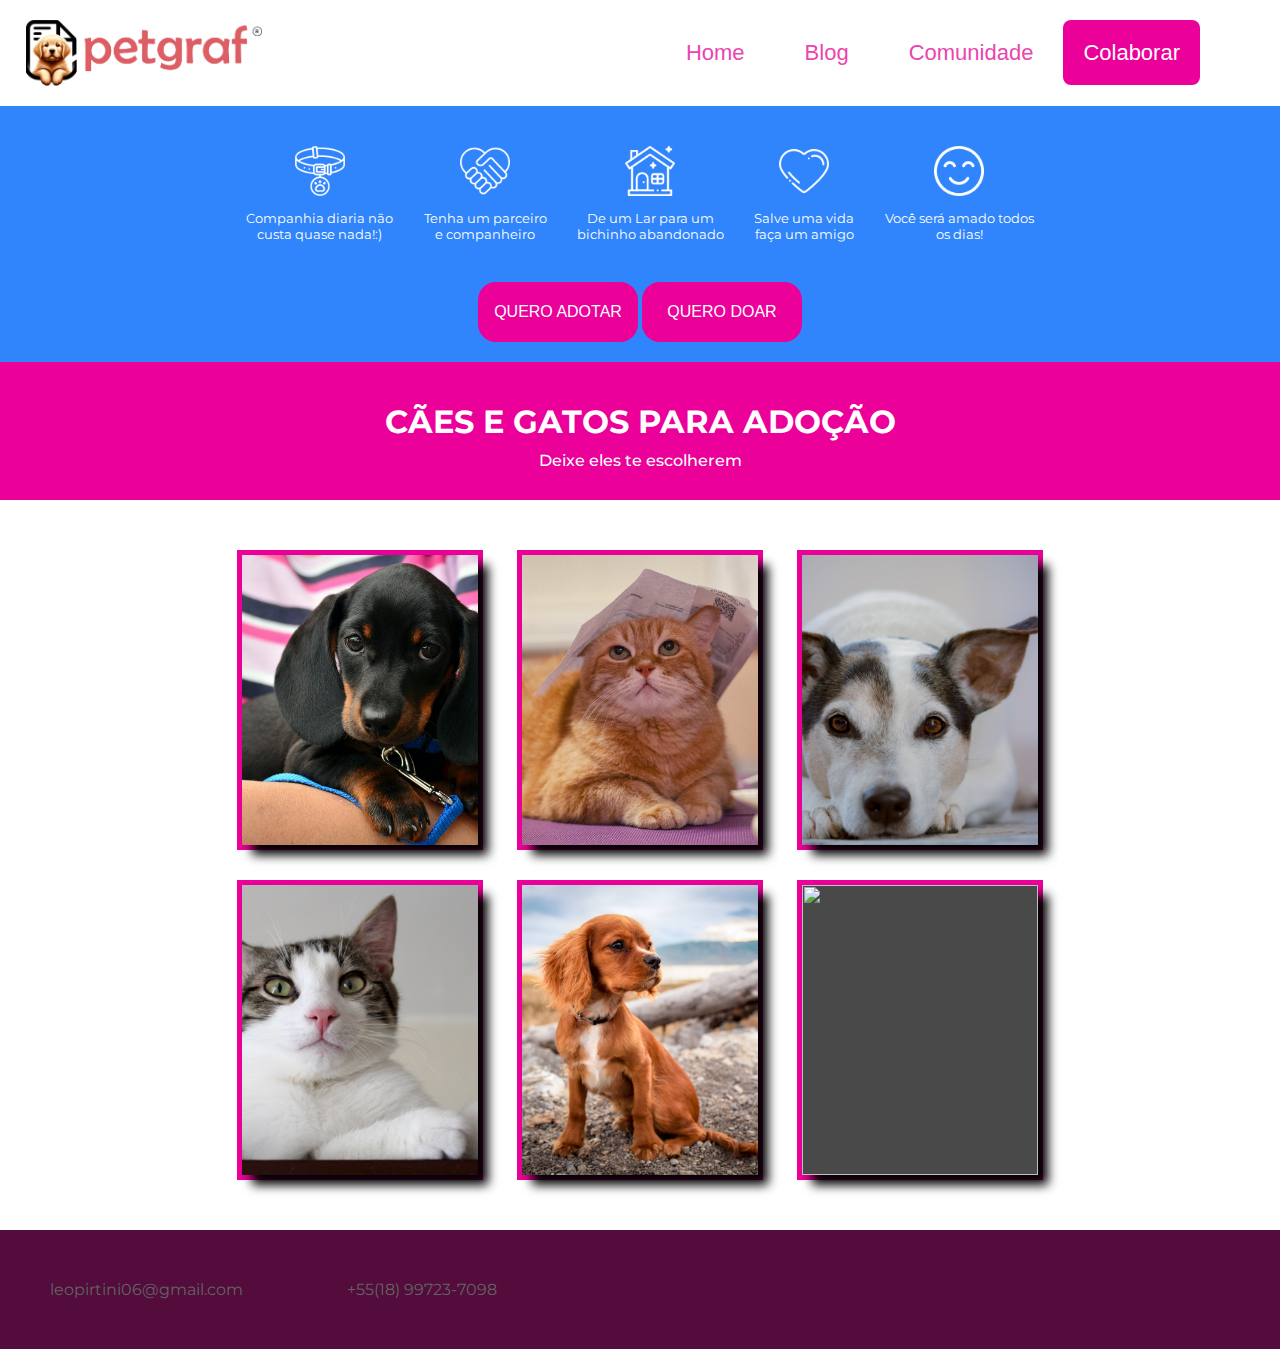
==== Prototipo/Home/Html/index.html @ 17cb3b7f "Primeiro commit" ====
<!DOCTYPE html>
<html lang="en">
<head>
    <link rel="preconnect" href="https://fonts.googleapis.com">
    <link rel="preconnect" href="https://fonts.gstatic.com" crossorigin>
    <link href="https://fonts.googleapis.com/css2?family=Montserrat:ital,wght@0,100..900;1,100..900&display=swap" rel="stylesheet">
    <meta charset="UTF-8">
    <meta name="viewport" content="width=device-width, initial-scale=1.0">
    <link rel="stylesheet" href="../Css/style.css">
    <title>DoaPet</title>
    <link rel="icon" href="../img/logo_aba.png" type="image/x-icon">
</head>
<body>

    <header>
        <div class="container">
            <div class="logo">
                <img src="../img/petgraf-logo-site_998x.webp" alt=""><!--Imagem-->
            </div><!--Logo-->

            <div class="desktop">
                <nav>
                    <ul>
                        <li><a href="../../Home/Html/index.html">Home</a></li>
                        <li><a href="../../Blog/html/blog.html">Blog</a></li>
                        <li><a href="../../Comun/html/comunidade.html">Comunidade</a></li>
                        <li><a href="../../Colaborar/html/colaborar.html">Colaborar</a></li>
                    </ul>
                </nav>
            </div><!--desktop-->
            
            <div class="clear"></div>
        </div><!--container-->
    </header>

    <section class="camp-icon">
        <div class="container">
            <div class="icones">
                <div class="icon">
                    <img src="../img/coleira (1).png" alt="">
                    <p>Companhia diaria não <br>custa quase nada!:)</p>
                </div><!--icon-->

                <div class="icon">
                    <img src="../img/aperto-de-mao.png" alt="">
                    <p>Tenha um parceiro<br>e companheiro</p>
                </div><!--icon-->

                <div class="icon">
                    <img src="../img/casa-limpa.png" alt="">
                    <p>De um Lar para um<br>bichinho abandonado</p>
                </div><!--icon-->

                <div class="icon">
                    <img src="../img/coracao.png" alt="">
                    <p>Salve uma vida<br> faça um amigo</p>
                </div><!--icon-->

                <div class="icon">
                    <img src="../img/feliz.png" alt="">
                    <p>Você será amado todos<br>os dias!</p>
                </div><!--icon-->
            </div><!--icones-->

            <div class="button">
                <input type="submit" value="Quero adotar" id="adotar">
                <input type="submit" value="Quero DOAR" id="doar">
            </div><!--button-->
        </div><!--container-->
    </section><!--camp-icon-->

    <section class="camp-text">
        <div class="container">
            <h1>Cães e Gatos para adoção</h1>
            <p>Deixe eles te escolherem</p>
        </div><!--container-->
    </section><!--camp-text-->

    <section class="camp-img">
        <div class="container">
            <div class="images">
                <div class="img-pet">
                    <img src="../../Imgs/dog-1.jpg">
                </div><!--img-pet--> 

                <div class="img-pet">
                    <img src="../../Imgs/cat=1.jpg">
                </div><!--img-pet-->

                <div class="img-pet">
                    <img src="../../Imgs/dog-2.jpg">
                </div><!--img-pet-->
            </div><!--images-->

            <div class="images-2">
                <div class="img-pet">
                    <img src="../../Imgs/cat-2.jpg">
                </div><!--img-pet-->

                <div class="img-pet">
                    <img src="../../Imgs/dog-3.jpg">
                </div><!--img-pet-->

                <div class="img-pet">
                    <img src="../../Imgs/cat-3.jpg">
                </div><!--img-pet-->
            </div><!--images-2-->
            
        </div><!--Container-->
    </section><!--camp-img-->


    <footer>
        <div class="container">
            <div class="txts">
                <p>leopirtini06@gmail.com</p>
                <p>+55(18) 99723-7098</p>
            </div><!--Txts-->
        </div><!--container-->
    </footer><!--footer-->

    

    <script src="../javaScript/script.js"></script>
</body>
</html>
---- Prototipo/Home/Css/style.css ----
*{
    margin: 0;
    padding: 0;
    box-sizing: border-box;
}

html,body{
    height: 100%;
    font-family: "Montserrat", sans-serif;
}

.clear{
    clear: both;
}

.container{
	max-width: 1480px;
	width: 100%;
	margin: 0 auto;
}

header{
	padding:20px 2%;
}

header .logo img{
	float: left;
	width: 236px;
}

header nav{
    float: right;
}

header nav ul{
    list-style-type: none; 
    position: relative;
    right: 10%;
}

header nav ul li{
    float: left;  
}

header nav ul li a{
    color: black;
    font-size: 22px;
    text-decoration: none;
    position: relative;
    top: 20px;
    padding: 30px;
    font-family:'Franklin Gothic Medium', 'Arial Narrow', Arial, sans-serif;
    font-weight: 300;
    color: #ea45b0;
}

header nav ul li:last-child a{
    color: white;
    padding: 20px;
    background-color: #eb0099;
    border-radius: 8px;
}

header .img-wraper{
    float: right;

}

header .img-wraper img{
    position: relative;
    right: 10px;
}


section.camp-icon{
    background-color:#3085fc;
}

section.camp-icon .container{
   max-width: 820px;

} 

section.camp-icon .container .icones{
    padding: 20px 2%;
    display: flex;
    justify-content: center;
    justify-content: space-between;
} 

section.camp-icon .icon{
    padding: 20px 0%; 
    text-align: center;
} 

section.camp-icon .icon p{
   color: white;
   font-size: 13px;
   text-align: center;
   font-family: "Montserrat", sans-serif;;
   margin-top: 10px;
} 


section.camp-icon .icon img{
   width: 50px;
   height: 50px;
}

section.camp-icon .button{
    text-align: center;
 }

section.camp-icon .button input{
    width: 160px;
    height: 60px;
    background-color: #eb0099;
    color: white;
    font-size: 16px;
    font-weight: 500;
    border-radius: 18px;
    border: none;
    margin: 0 0 20px 0;
    text-transform: uppercase;
    cursor: pointer;
}

section.camp-text{
    background-color: #eb0099;
    color: white;
}

section.camp-text .container{
    max-width: 800px;
    text-align: center;
    padding: 30px 2%;
}

section.camp-text .container h1{
    text-transform: uppercase;
    margin: 10px 0;
}

section.camp-text .container p{
    font-weight: 500;
}

section.camp-img .container{
    padding: 40px 2%;
    text-align: center;
}

section.camp-img .container .images-2{
    margin-top: 10px;
}

section.camp-img .img-pet{
    margin: 10px 15px;
    width: 20%;
    height: 300px;
    background-color: rgb(73, 73, 73);
    display: inline-block;
    border: 5px solid #eb0099;
}

section.camp-img .img-pet img{
    width: 100%;
    height: 100%;
    object-fit: cover;
    box-shadow: 10px 10px 10px black;
}
 
footer{
    background-color: rgb(83, 12, 60);
    color: rgb(99, 99, 99);

}
footer.txts{
    display: flex;
    background-color: #3085fc;
}

footer p{
    padding: 50px;
    display: inline-block;

}

@media  screen and (max-width: 850px){
    header .logo img{
        float: none;
  
    }

    header nav{
        float: none;
        width: 100%;
    }
     header nav ul{
        margin: 0 auto;
    
}
}
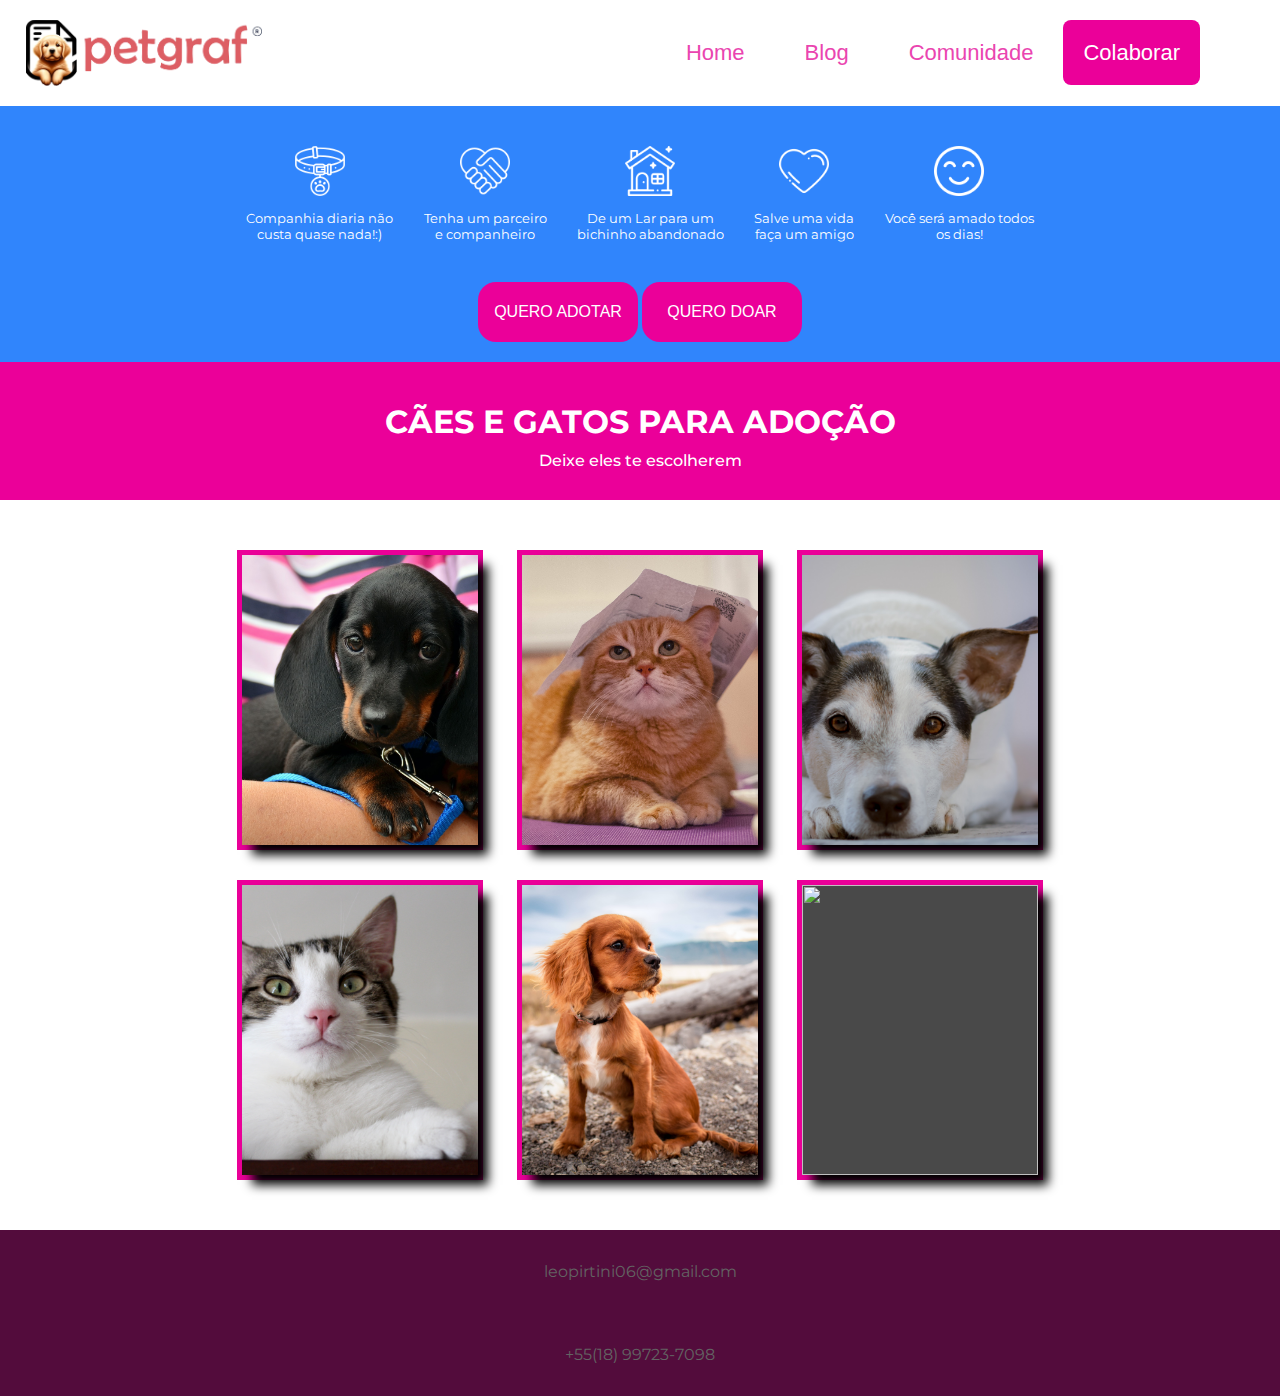
==== commit f712b38b: "inserção das Meta Tags" ====
--- a/Prototipo/Home/Html/index.html
+++ b/Prototipo/Home/Html/index.html
@@ -1,6 +1,9 @@
 <!DOCTYPE html>
 <html lang="en">
 <head>
+    <meta name="author" content="Léo Pierini">
+    <meta name="keywords" content="Pets, pet, adaoção, adotar, cachorro, gato, dog, cat, abandonado, hamister,coelho">
+    <meta name="viewport" content="width=device-width, initial-scale=1.0, maximum-scale=1.0">
     <link rel="preconnect" href="https://fonts.googleapis.com">
     <link rel="preconnect" href="https://fonts.gstatic.com" crossorigin>
     <link href="https://fonts.googleapis.com/css2?family=Montserrat:ital,wght@0,100..900;1,100..900&display=swap" rel="stylesheet">
--- a/Prototipo/Home/Css/style.css
+++ b/Prototipo/Home/Css/style.css
@@ -173,18 +173,17 @@
 footer{
     background-color: rgb(83, 12, 60);
     color: rgb(99, 99, 99);
-
-}
-footer.txts{
     display: flex;
-    background-color: #3085fc;
+    align-items: center;
+    justify-content: center;
+    text-align: center;
+    
 }
 
 footer p{
-    padding: 50px;
-    display: inline-block;
-
-}
+  padding: 2.5%;
+}
+
 
 @media  screen and (max-width: 850px){
     header .logo img{
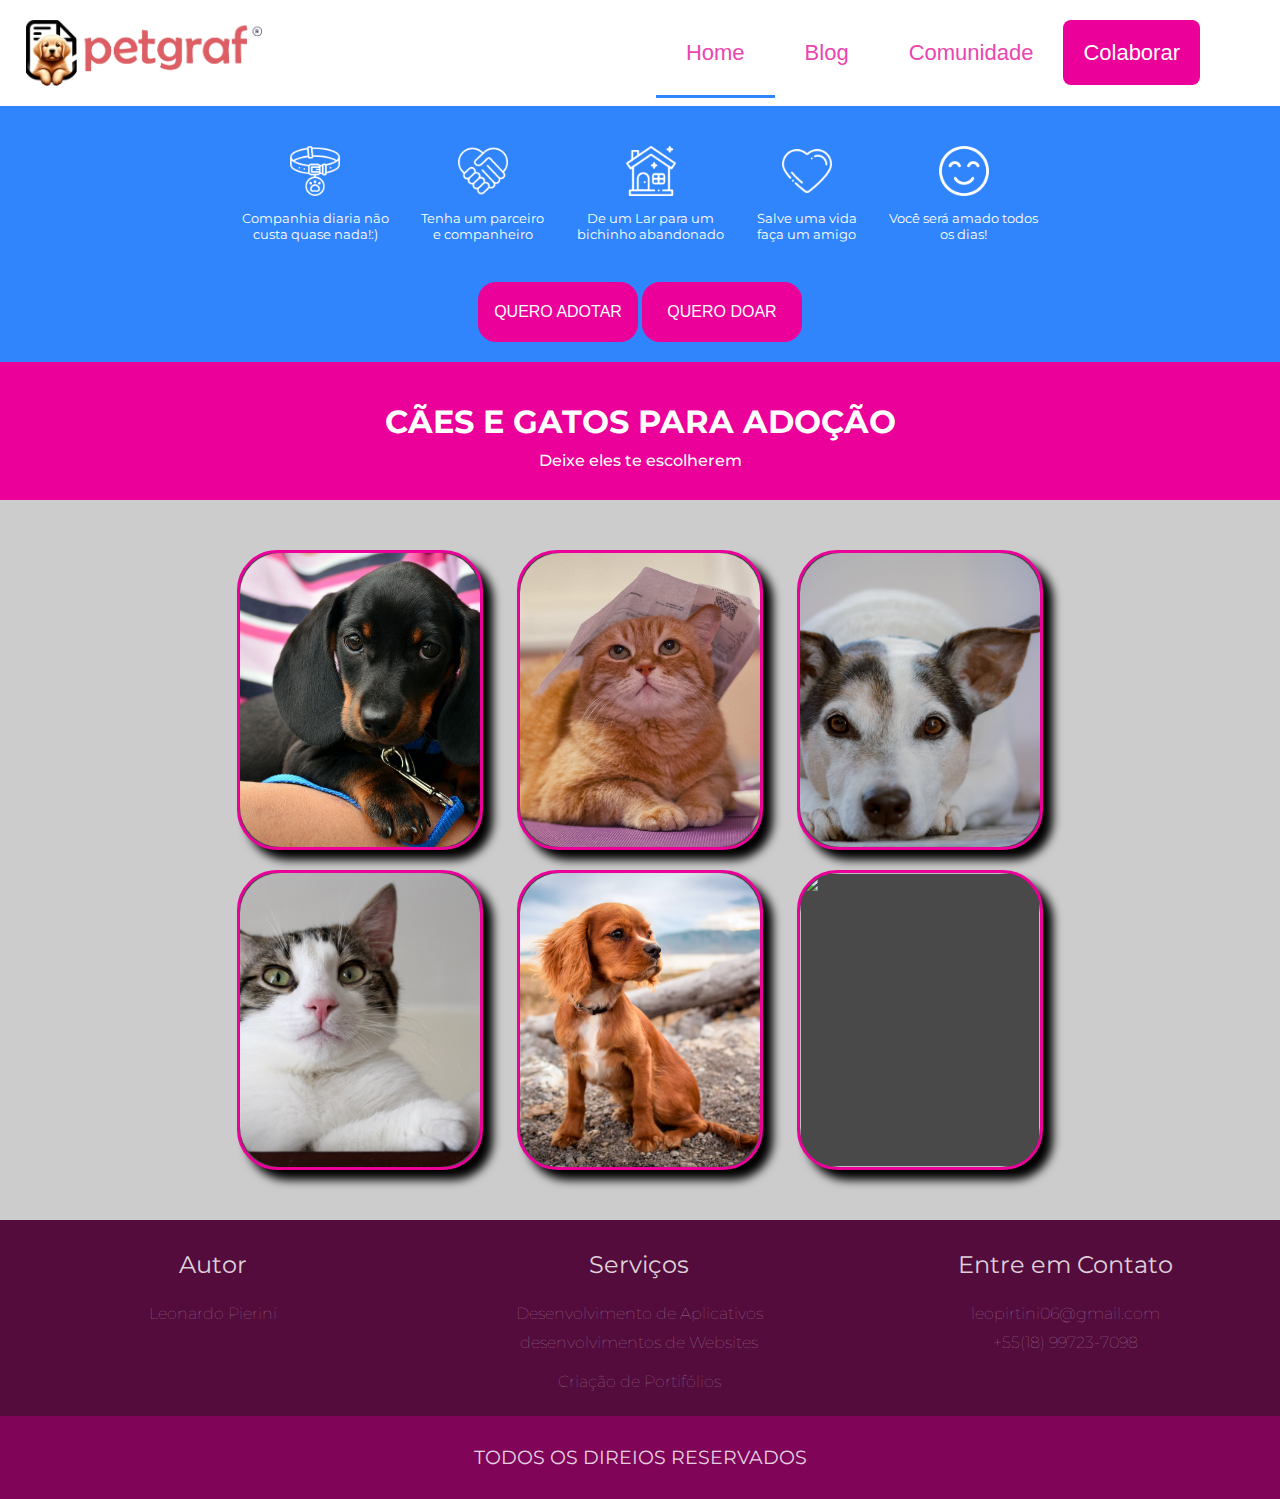
==== commit 6203c526: "footer e blog" ====
--- a/Prototipo/Home/Html/index.html
+++ b/Prototipo/Home/Html/index.html
@@ -21,7 +21,21 @@
                 <img src="../img/petgraf-logo-site_998x.webp" alt=""><!--Imagem-->
             </div><!--Logo-->
 
+        
             <div class="desktop">
+                <nav>
+                    <ul>
+                        <li><a  class="selec" href="../../Home/Html/index.html">Home</a></li>
+                        <li><a href="../../Blog/html/blog.html">Blog</a></li>
+                        <li><a href="../../Comun/html/comunidade.html">Comunidade</a></li>
+                        <li><a href="../../Colaborar/html/colaborar.html">Colaborar</a></li>
+                    </ul>
+                </nav>
+                <div class="clear"></div>
+            </div>
+
+
+            <div class="mobile">
                 <nav>
                     <ul>
                         <li><a href="../../Home/Html/index.html">Home</a></li>
@@ -30,10 +44,9 @@
                         <li><a href="../../Colaborar/html/colaborar.html">Colaborar</a></li>
                     </ul>
                 </nav>
-            </div><!--desktop-->
-            
+            </div> 
             <div class="clear"></div>
-        </div><!--container-->
+        </div><!--container--> 
     </header>
 
     <section class="camp-icon">
@@ -108,19 +121,43 @@
                     <img src="../../Imgs/cat-3.jpg">
                 </div><!--img-pet-->
             </div><!--images-2-->
-            
         </div><!--Container-->
     </section><!--camp-img-->
 
 
     <footer>
         <div class="container">
-            <div class="txts">
-                <p>leopirtini06@gmail.com</p>
-                <p>+55(18) 99723-7098</p>
-            </div><!--Txts-->
+            <div class="footer-single">
+                <div class="w33">
+                    <h2>Autor</h2>
+                    <p>Leonardo Pierini</p>
+                </div><!--w33-->
+            </div>
+
+            <div class="footer-single">
+                <div class="w33">
+                    <h2>Serviços</h2>
+                    <p>Desenvolvimento de Aplicativos</p>
+                    <p>desenvolvimentos de Websites<p>
+                    <p>Criação de Portifólios</p>
+                </div><!--w33-->
+            </div>
+
+            <div class="footer-single">
+                <div class="w33">
+                    <h2>Entre em Contato</h2>
+                    <p>leopirtini06@gmail.com</p>
+                    <p>+55(18) 99723-7098</p>
+                </div><!--w33-->
+            </div>
         </div><!--container-->
     </footer><!--footer-->
+
+    <footer class="footer-2">
+        <div class="container">
+            <h2>TODOS OS DIREIOS RESERVADOS</h2>
+        </div>
+    </footer>
 
     
 
--- a/Prototipo/Home/Css/style.css
+++ b/Prototipo/Home/Css/style.css
@@ -12,9 +12,14 @@
 .clear{
     clear: both;
 }
+.w33{
+    float: left;
+    width: 33.3%;
+    display: inline-block;
+}
 
 .container{
-	max-width: 1480px;
+	max-width: 1280px;
 	width: 100%;
 	margin: 0 auto;
 }
@@ -28,21 +33,25 @@
 	width: 236px;
 }
 
-header nav{
+
+header .desktop nav{
     float: right;
 }
 
-header nav ul{
+header .desktop nav ul{
     list-style-type: none; 
     position: relative;
     right: 10%;
 }
 
-header nav ul li{
+header .desktop nav ul li{
     float: left;  
 }
-
-header nav ul li a{
+header .desktop .selec{
+    border-bottom: 3px solid #3085fc;
+}
+
+header .desktop nav ul li a{
     color: black;
     font-size: 22px;
     text-decoration: none;
@@ -54,21 +63,32 @@
     color: #ea45b0;
 }
 
-header nav ul li:last-child a{
+header .desktop nav ul li:last-child a{
     color: white;
     padding: 20px;
     background-color: #eb0099;
     border-radius: 8px;
 }
 
-header .img-wraper{
-    float: right;
-
-}
-
-header .img-wraper img{
-    position: relative;
-    right: 10px;
+header .mobile nav{
+    max-width: 520px;
+    width: 100%;
+    margin: 0 auto;
+    padding: 2%;
+    display: none;
+}
+
+header .mobile nav ul li{
+   list-style-type: none;
+   border: 2px solid rgb(61, 61, 61);
+   margin:  1px;
+   text-align: center;
+   
+}
+
+header .mobile nav ul li a{
+    text-decoration: none;
+    font-size: 20px;
 }
 
 
@@ -77,7 +97,7 @@
 }
 
 section.camp-icon .container{
-   max-width: 820px;
+   max-width: 830px;
 
 } 
 
@@ -145,14 +165,18 @@
     font-weight: 500;
 }
 
+section.camp-img{
+    background-color: #ccc;
+}
+
 section.camp-img .container{
     padding: 40px 2%;
     text-align: center;
-}
-
-section.camp-img .container .images-2{
-    margin-top: 10px;
-}
+    width: 100%;
+    max-width: 1280px;
+    background-color: #ccc;
+}
+
 
 section.camp-img .img-pet{
     margin: 10px 15px;
@@ -160,49 +184,96 @@
     height: 300px;
     background-color: rgb(73, 73, 73);
     display: inline-block;
-    border: 5px solid #eb0099;
+    border: 3px solid #eb0099;
+    border-radius: 40px;
+    box-shadow: 10px 10px 10px black;
 }
 
 section.camp-img .img-pet img{
     width: 100%;
     height: 100%;
     object-fit: cover;
-    box-shadow: 10px 10px 10px black;
-}
- 
+    border-radius: inherit;
+}
+
 footer{
-    background-color: rgb(83, 12, 60);
-    color: rgb(99, 99, 99);
+    background-color: #530c3c;
+    color: rgba(255, 255, 255, 0.823);
     display: flex;
-    align-items: center;
-    justify-content: center;
-    text-align: center;
-    
-}
+    text-align: center;
+    padding: 10px 0 20px 0;
+}
+
+footer h2{
+    font-weight: normal;
+    padding: 20px 0;
+  }
 
 footer p{
-  padding: 2.5%;
-}
+  font-weight: lighter;
+  color: rgba(255, 255, 255, 0.46);
+  padding: 5px;
+}
+
+footer.footer-2{
+    background-color: #800559;
+    color: rgba(255, 255, 255, 0.823);
+    text-align: center;
+    padding: 10px 0;
+}
+
+footer.footer-2 h2{
+    font-weight: normal;
+    font-size: 19px;
+}
+
 
 
 @media  screen and (max-width: 850px){
+    header .logo{
+        display: inline-block;
+    }
+
     header .logo img{
         float: none;
-  
-    }
-
-    header nav{
-        float: none;
+        display: flex;
+    }
+
+    header .desktop nav{
+        display: none;
+    }
+    
+    header .mobile nav{
+        display: block;
+    }
+}
+
+
+
+@media  screen and (max-width: 600px){
+    section.camp-img .images-2{
+    display: none;
+    }
+    section.camp-img .img-pet{
+        width: 70%;
+        margin: 40px auto;
+        display: block;
+        object-fit: cover;
+        display: block;
+    }
+    section.camp-img .img-pet img{
         width: 100%;
-    }
-     header nav ul{
-        margin: 0 auto;
-    
-}
-}
-
-
-
-
-
-
+        height: 100%;
+        object-fit: cover;
+    }
+    .w33{
+        width: 100%;
+        padding: 5px 10px;
+    }
+}
+
+
+
+
+
+
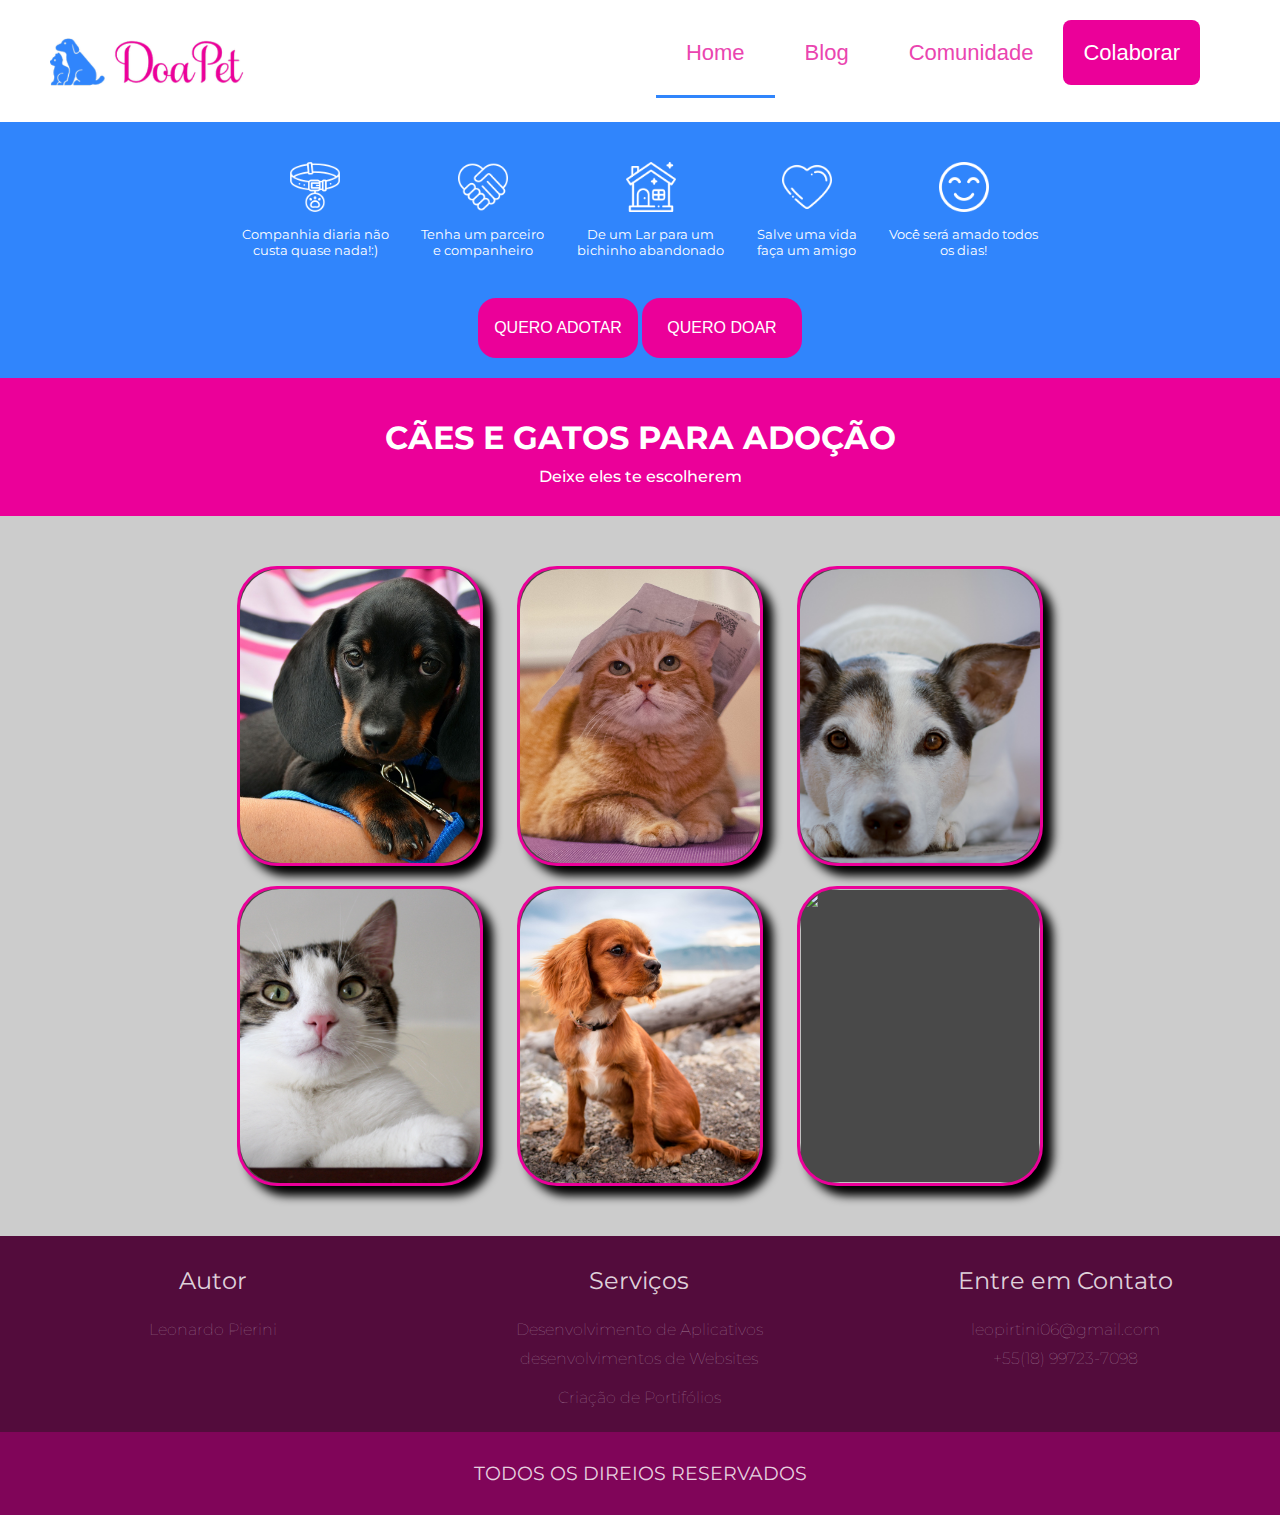
==== commit 75048c2c: "inicio ao bd" ====
--- a/Prototipo/Home/Html/index.html
+++ b/Prototipo/Home/Html/index.html
@@ -14,14 +14,12 @@
     <link rel="icon" href="../img/logo_aba.png" type="image/x-icon">
 </head>
 <body>
-
     <header>
         <div class="container">
             <div class="logo">
-                <img src="../img/petgraf-logo-site_998x.webp" alt=""><!--Imagem-->
+                <img src="../../Imgs/LogoTipo DoaPet.PNG" alt=""><!--Imagem-->
             </div><!--Logo-->
 
-        
             <div class="desktop">
                 <nav>
                     <ul>
@@ -32,22 +30,22 @@
                     </ul>
                 </nav>
                 <div class="clear"></div>
-            </div>
-
+            </div><!--desktop-->
 
             <div class="mobile">
-                <nav>
+                <img src="../../Imgs/botao-de-menu.png" alt="" id="menu">
+                <nav id="nav-menu">
                     <ul>
-                        <li><a href="../../Home/Html/index.html">Home</a></li>
+                        <li class="selec"><a href="../../Home/Html/index.html">Home</a></li>
                         <li><a href="../../Blog/html/blog.html">Blog</a></li>
                         <li><a href="../../Comun/html/comunidade.html">Comunidade</a></li>
                         <li><a href="../../Colaborar/html/colaborar.html">Colaborar</a></li>
                     </ul>
                 </nav>
-            </div> 
+            </div> <!--Mobile-->
             <div class="clear"></div>
         </div><!--container--> 
-    </header>
+    </header><!--header-->
 
     <section class="camp-icon">
         <div class="container">
@@ -132,7 +130,7 @@
                     <h2>Autor</h2>
                     <p>Leonardo Pierini</p>
                 </div><!--w33-->
-            </div>
+            </div><!--footer-single-->
 
             <div class="footer-single">
                 <div class="w33">
@@ -141,7 +139,7 @@
                     <p>desenvolvimentos de Websites<p>
                     <p>Criação de Portifólios</p>
                 </div><!--w33-->
-            </div>
+            </div><!--footer-single-->
 
             <div class="footer-single">
                 <div class="w33">
@@ -149,18 +147,17 @@
                     <p>leopirtini06@gmail.com</p>
                     <p>+55(18) 99723-7098</p>
                 </div><!--w33-->
-            </div>
+            </div><!--footer-single-->
         </div><!--container-->
     </footer><!--footer-->
 
     <footer class="footer-2">
         <div class="container">
             <h2>TODOS OS DIREIOS RESERVADOS</h2>
-        </div>
-    </footer>
+        </div><!--container-->
+    </footer><!--footer-2-->
 
-    
-
+    <script src="../../Jquery/jquery-3.7.1.min.js"></script>
     <script src="../javaScript/script.js"></script>
 </body>
 </html>--- a/Prototipo/Home/Css/style.css
+++ b/Prototipo/Home/Css/style.css
@@ -8,7 +8,7 @@
     height: 100%;
     font-family: "Montserrat", sans-serif;
 }
-
+    /* CLASSES AUXILIARES */
 .clear{
     clear: both;
 }
@@ -17,40 +17,36 @@
     width: 33.3%;
     display: inline-block;
 }
-
 .container{
 	max-width: 1280px;
 	width: 100%;
 	margin: 0 auto;
 }
 
+
+
+    /*HEADER E MENU DE NAVEGAÇÃO*/
 header{
 	padding:20px 2%;
 }
-
 header .logo img{
 	float: left;
 	width: 236px;
 }
-
-
 header .desktop nav{
     float: right;
 }
-
 header .desktop nav ul{
     list-style-type: none; 
     position: relative;
     right: 10%;
 }
-
 header .desktop nav ul li{
     float: left;  
 }
 header .desktop .selec{
     border-bottom: 3px solid #3085fc;
 }
-
 header .desktop nav ul li a{
     color: black;
     font-size: 22px;
@@ -62,57 +58,65 @@
     font-weight: 300;
     color: #ea45b0;
 }
-
 header .desktop nav ul li:last-child a{
     color: white;
     padding: 20px;
     background-color: #eb0099;
     border-radius: 8px;
 }
-
+header .mobile > img{
+    float: right;
+    width: 40px;
+    display: none;
+    position: absolute;
+    top: 30px;
+    right: 30px;
+    cursor: pointer;
+}
 header .mobile nav{
     max-width: 520px;
     width: 100%;
     margin: 0 auto;
     padding: 2%;
     display: none;
-}
-
+    transition: 0.5s;
+}
 header .mobile nav ul li{
    list-style-type: none;
    border: 2px solid rgb(61, 61, 61);
    margin:  1px;
    text-align: center;
-   
-}
-
+}
 header .mobile nav ul li a{
     text-decoration: none;
     font-size: 20px;
 }
-
-
+header .mobile .selec {
+    font-weight: bolder;
+    text-shadow: 1px 1px 20px rgb(248, 0, 174);
+  }
+    
+
+
+
+    /*ICONES E BOTÕES */
 section.camp-icon{
     background-color:#3085fc;
 }
-
 section.camp-icon .container{
    max-width: 830px;
 
 } 
-
 section.camp-icon .container .icones{
     padding: 20px 2%;
     display: flex;
     justify-content: center;
     justify-content: space-between;
 } 
-
 section.camp-icon .icon{
     padding: 20px 0%; 
     text-align: center;
 } 
-
 section.camp-icon .icon p{
    color: white;
    font-size: 13px;
@@ -120,17 +124,13 @@
    font-family: "Montserrat", sans-serif;;
    margin-top: 10px;
 } 
-
-
 section.camp-icon .icon img{
    width: 50px;
    height: 50px;
 }
-
 section.camp-icon .button{
     text-align: center;
- }
-
+}
 section.camp-icon .button input{
     width: 160px;
     height: 60px;
@@ -144,31 +144,29 @@
     text-transform: uppercase;
     cursor: pointer;
 }
-
 section.camp-text{
     background-color: #eb0099;
     color: white;
 }
-
 section.camp-text .container{
     max-width: 800px;
     text-align: center;
     padding: 30px 2%;
 }
-
 section.camp-text .container h1{
     text-transform: uppercase;
     margin: 10px 0;
 }
-
 section.camp-text .container p{
     font-weight: 500;
 }
 
+
+
+    /* CAMPO DAS IMAGENS DOS PETS */
 section.camp-img{
     background-color: #ccc;
 }
-
 section.camp-img .container{
     padding: 40px 2%;
     text-align: center;
@@ -176,8 +174,6 @@
     max-width: 1280px;
     background-color: #ccc;
 }
-
-
 section.camp-img .img-pet{
     margin: 10px 15px;
     width: 20%;
@@ -188,7 +184,6 @@
     border-radius: 40px;
     box-shadow: 10px 10px 10px black;
 }
-
 section.camp-img .img-pet img{
     width: 100%;
     height: 100%;
@@ -196,6 +191,10 @@
     border-radius: inherit;
 }
 
+
+
+
+    /* RODAPÉ DO SITE */
 footer{
     background-color: #530c3c;
     color: rgba(255, 255, 255, 0.823);
@@ -203,25 +202,21 @@
     text-align: center;
     padding: 10px 0 20px 0;
 }
-
 footer h2{
     font-weight: normal;
     padding: 20px 0;
-  }
-
+}
 footer p{
   font-weight: lighter;
   color: rgba(255, 255, 255, 0.46);
   padding: 5px;
 }
-
 footer.footer-2{
     background-color: #800559;
     color: rgba(255, 255, 255, 0.823);
     text-align: center;
     padding: 10px 0;
 }
-
 footer.footer-2 h2{
     font-weight: normal;
     font-size: 19px;
@@ -229,26 +224,26 @@
 
 
 
+
+    /* DESIGN RESPONSIVO */
 @media  screen and (max-width: 850px){
     header .logo{
         display: inline-block;
     }
-
     header .logo img{
         float: none;
         display: flex;
     }
-
     header .desktop nav{
         display: none;
     }
-    
     header .mobile nav{
+        display: none;
+    }
+    header .mobile img{
         display: block;
     }
 }
-
-
 
 @media  screen and (max-width: 600px){
     section.camp-img .images-2{
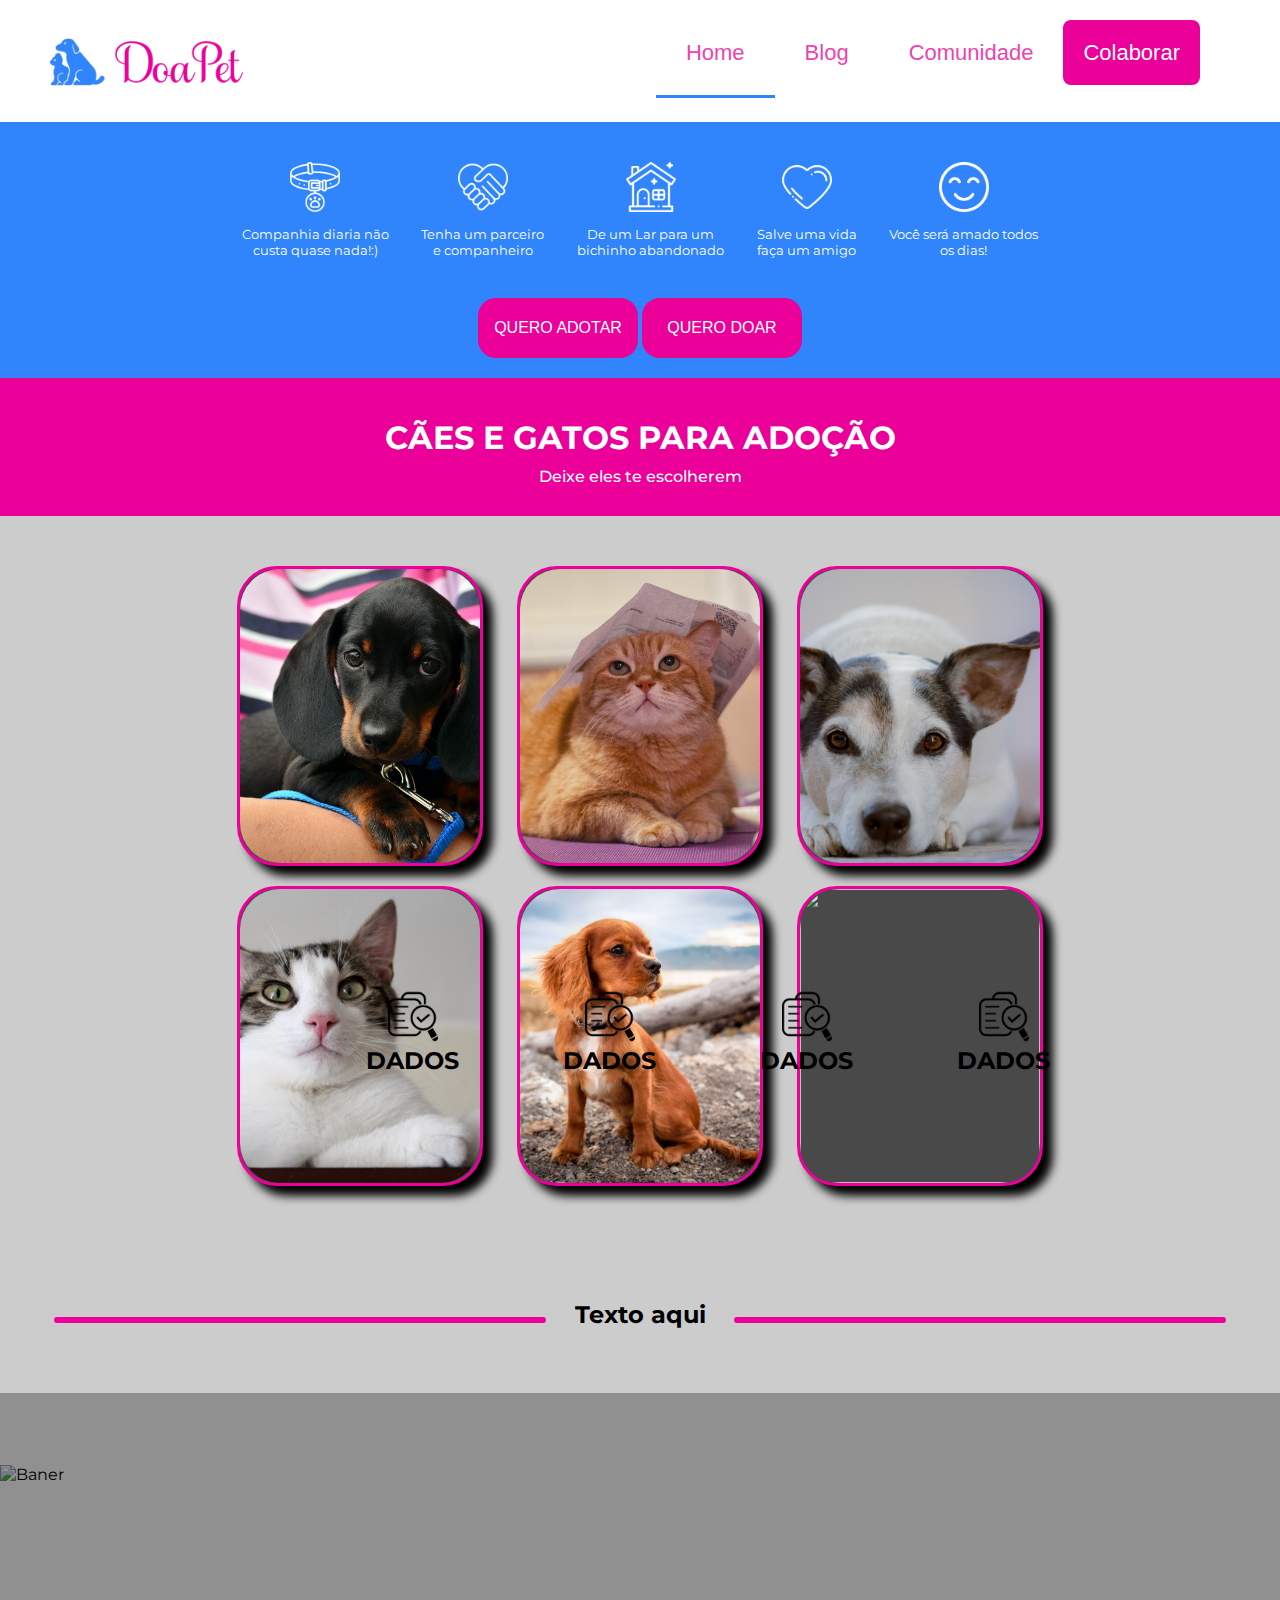
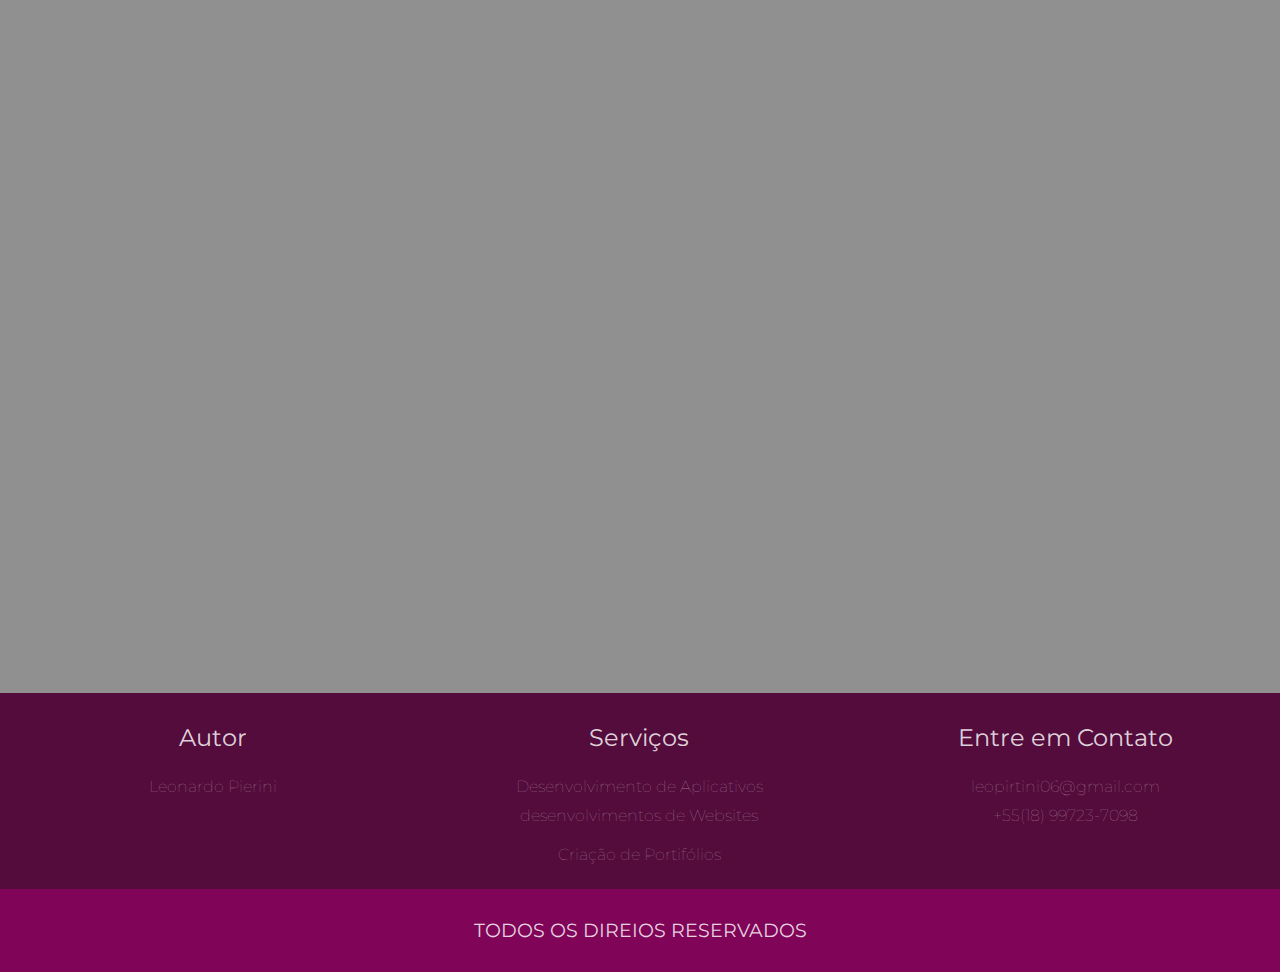
==== commit fa49ea89: "alteracao" ====
--- a/Prototipo/Home/Html/index.html
+++ b/Prototipo/Home/Html/index.html
@@ -123,6 +123,43 @@
     </section><!--camp-img-->
 
 
+    <div class="line-div">
+        <div class="container">
+            <div class="line1"></div>
+            <h2 class="line-txt">Texto aqui</h2>
+            <div class="line2"></div>
+        </div>
+        
+
+    </div><!--line-div-->
+
+
+    <section class="baner">
+        <div class="black"></div><!--black-->
+        <img src="../img/baner.jpg" alt="Baner">
+            <div class="baner-wraper">
+                <div class="baner-dados">
+                    <div class="dados-wraper">
+                        <img src="../img/icon-info.png" alt="">
+                        <h2>DADOS</h2>
+                    </div><!--dados-wraper-->
+                    <div class="dados-wraper">
+                        <img src="../img/icon-info.png" alt="">
+                        <h2>DADOS</h2>
+                    </div><!--dados-wraper-->
+                    <div class="dados-wraper">
+                        <img src="../img/icon-info.png" alt="">
+                        <h2>DADOS</h2>
+                    </div><!--dados-wraper-->
+                    <div class="dados-wraper">
+                        <img src="../img/icon-info.png" alt="">
+                        <h2>DADOS</h2>
+                    </div><!--dados-wraper-->
+                </div><!--baner-dados-->
+            </div><!--baner-wraper-->
+    </section><!--baner-->
+
+
     <footer>
         <div class="container">
             <div class="footer-single">
--- a/Prototipo/Home/Css/style.css
+++ b/Prototipo/Home/Css/style.css
@@ -193,6 +193,63 @@
 
 
 
+ /*Line division*/
+.line-div{
+    background-color:#ccc ;
+    padding: 5% 2%;
+    text-align: center;
+}
+.line-div .line1,.line2{
+    width: 40%;
+    height: 6px;
+    background-color: #eb0099;
+    display: inline-block;
+    border-radius: 20px;
+}
+.line-div h2{
+    display: inline-block;
+    background-color: #ccc;
+    margin: 0 2%;
+    
+}
+
+
+    /*Banner*/
+    section.baner{
+        height: 100%;
+    }
+    section.baner > .black{
+        width: 100%;
+        height: 100%;
+        background-color: rgba(0, 0, 0, 0.434);
+        position: absolute;
+        z-index: 111;
+    }
+    section.baner img{
+        object-fit: cover;
+        width: 100%;
+        height: 100%;
+    }
+    section.baner > .baner-wraper{
+       display: inline-block;
+       position: relative;
+       top:-40%;
+       left:50%;
+       transform: translate(-50%,-50%);
+    }
+    section.baner .baner-wraper .dados-wraper{
+        text-align: center;
+        display: inline-block;
+        margin: 10px 50px;
+        
+    }
+    section.baner .dados-wraper img{
+        width: 50px;
+    }
+    
+    
+
+
 
     /* RODAPÉ DO SITE */
 footer{
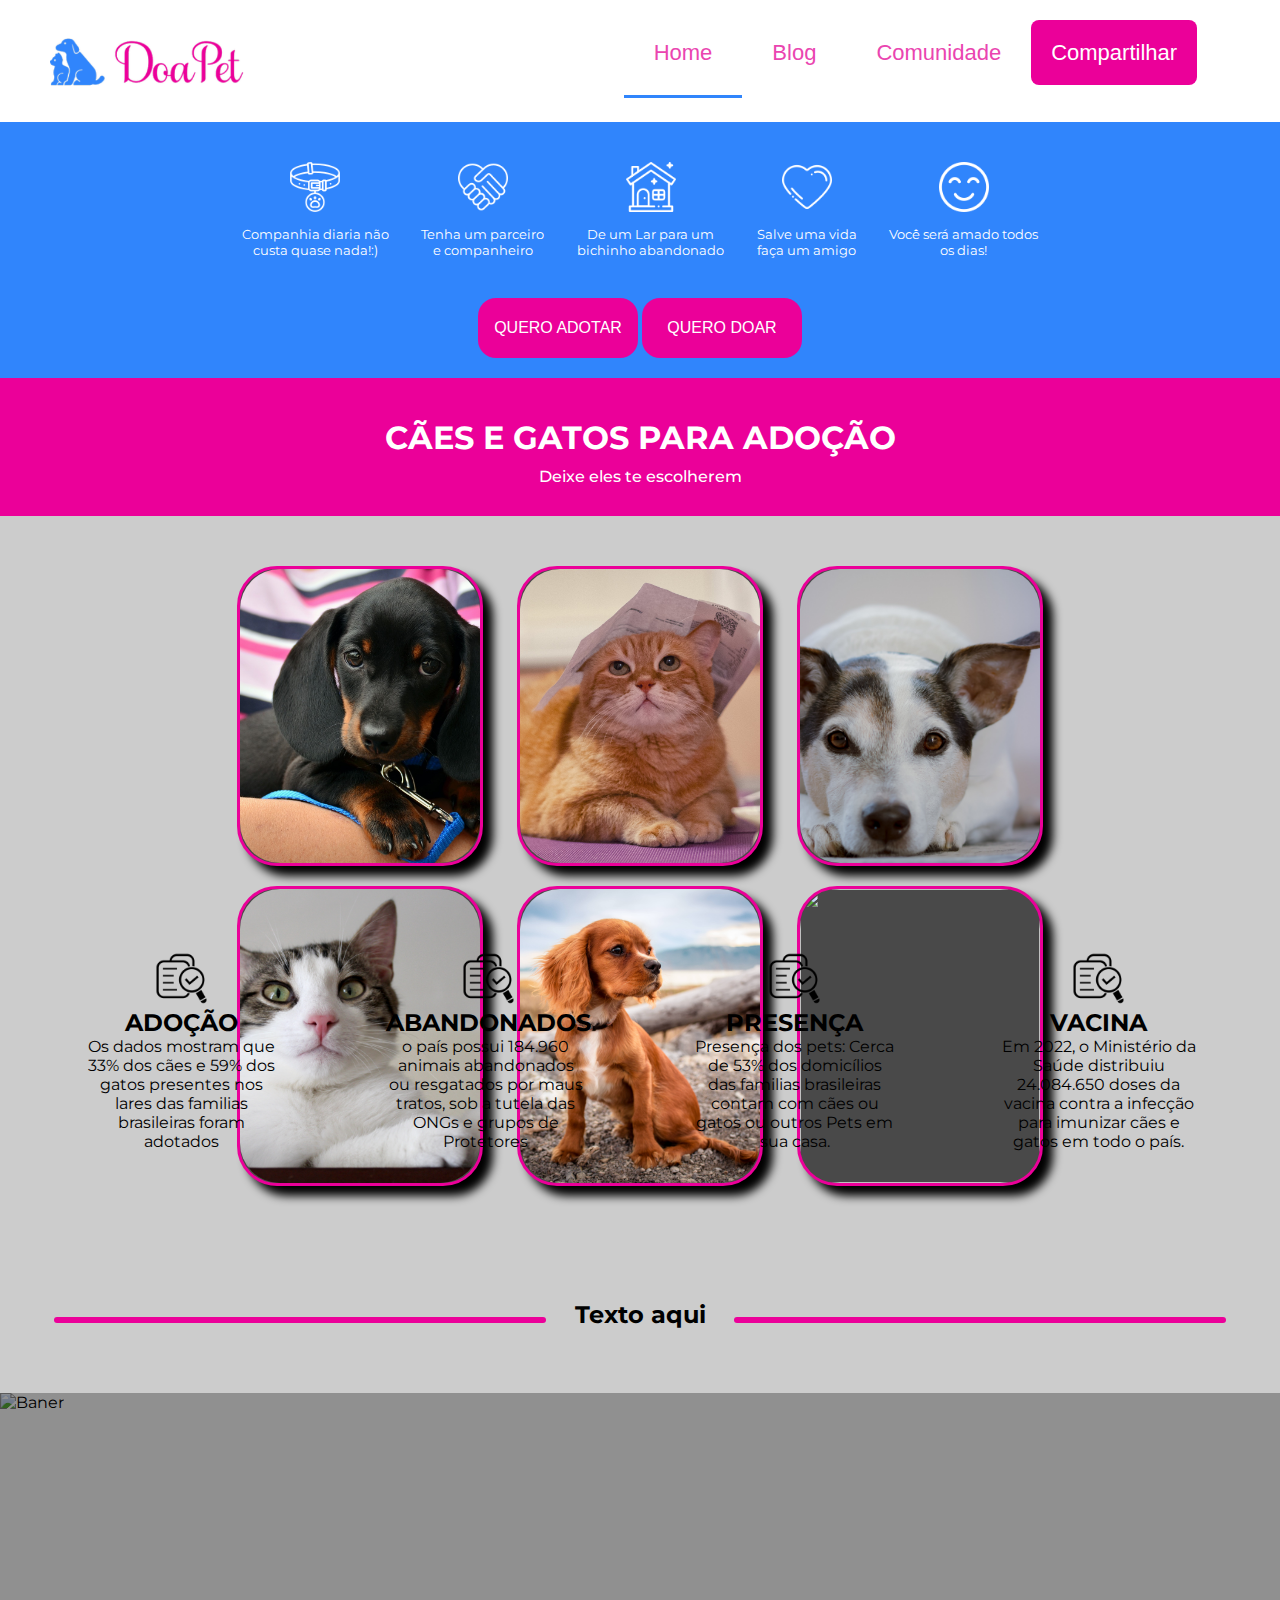
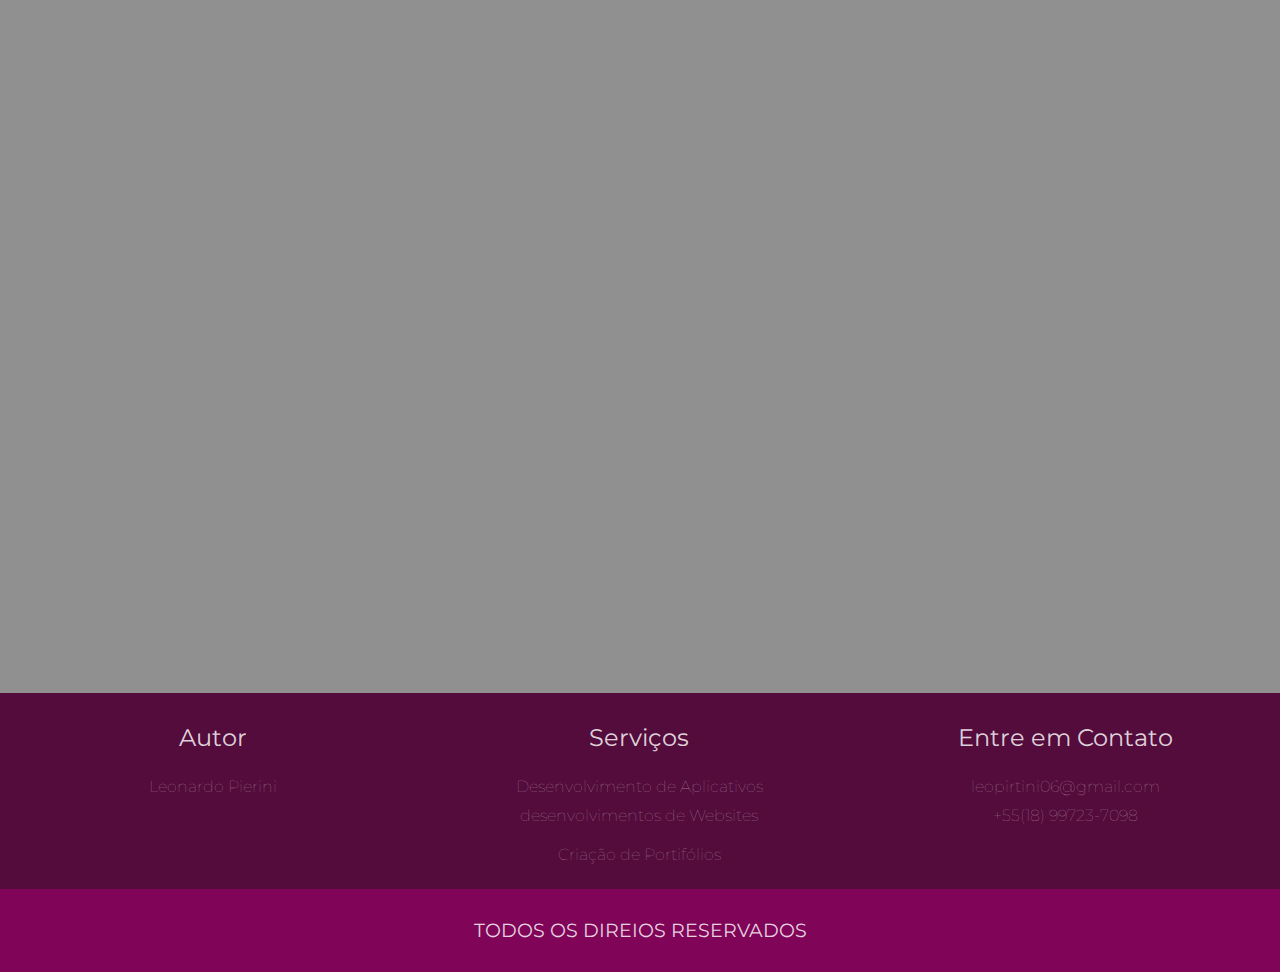
==== commit 68d706a7: "alteração" ====
--- a/Prototipo/Home/Html/index.html
+++ b/Prototipo/Home/Html/index.html
@@ -26,7 +26,7 @@
                         <li><a  class="selec" href="../../Home/Html/index.html">Home</a></li>
                         <li><a href="../../Blog/html/blog.html">Blog</a></li>
                         <li><a href="../../Comun/html/comunidade.html">Comunidade</a></li>
-                        <li><a href="../../Colaborar/html/colaborar.html">Colaborar</a></li>
+                        <li><a href="../../Colaborar/html/colaborar.html">Compartilhar</a></li>
                     </ul>
                 </nav>
                 <div class="clear"></div>
@@ -39,7 +39,7 @@
                         <li class="selec"><a href="../../Home/Html/index.html">Home</a></li>
                         <li><a href="../../Blog/html/blog.html">Blog</a></li>
                         <li><a href="../../Comun/html/comunidade.html">Comunidade</a></li>
-                        <li><a href="../../Colaborar/html/colaborar.html">Colaborar</a></li>
+                        <li><a href="../../Colaborar/html/colaborar.html">Compartilhar</a></li>
                     </ul>
                 </nav>
             </div> <!--Mobile-->
@@ -141,19 +141,23 @@
                 <div class="baner-dados">
                     <div class="dados-wraper">
                         <img src="../img/icon-info.png" alt="">
-                        <h2>DADOS</h2>
-                    </div><!--dados-wraper-->
-                    <div class="dados-wraper">
-                        <img src="../img/icon-info.png" alt="">
-                        <h2>DADOS</h2>
-                    </div><!--dados-wraper-->
-                    <div class="dados-wraper">
-                        <img src="../img/icon-info.png" alt="">
-                        <h2>DADOS</h2>
-                    </div><!--dados-wraper-->
-                    <div class="dados-wraper">
-                        <img src="../img/icon-info.png" alt="">
-                        <h2>DADOS</h2>
+                        <h2>ADOÇÃO</h2>
+                        <p> Os dados mostram que 33% dos cães e 59% dos gatos presentes nos lares das familias brasileiras foram adotados</p>
+                    </div><!--dados-wraper-->
+                    <div class="dados-wraper">
+                        <img src="../img/icon-info.png" alt="">
+                        <h2>ABANDONADOS</h2>
+                        <P>o país possui 184.960 animais abandonados ou resgatados por maus tratos, sob a tutela das ONGs e grupos de Protetores</P>
+                    </div><!--dados-wraper-->
+                    <div class="dados-wraper">
+                        <img src="../img/icon-info.png" alt="">
+                        <h2>PRESENÇA</h2>
+                        <p>Presença dos pets: Cerca de 53% dos domicílios das familias brasileiras contam com cães ou gatos ou outros Pets em sua casa.</p>
+                    </div><!--dados-wraper-->
+                    <div class="dados-wraper">
+                        <img src="../img/icon-info.png" alt="">
+                        <h2>VACINA</h2>
+                        <p>Em 2022, o Ministério da Saúde distribuiu 24.084.650 doses da vacina contra a infecção para imunizar cães e gatos em todo o país.</p>
                     </div><!--dados-wraper-->
                 </div><!--baner-dados-->
             </div><!--baner-wraper-->
--- a/Prototipo/Home/Css/style.css
+++ b/Prototipo/Home/Css/style.css
@@ -245,6 +245,8 @@
     }
     section.baner .dados-wraper img{
         width: 50px;
+    }section.baner .dados-wraper p{
+        width: 200px;
     }
     
     
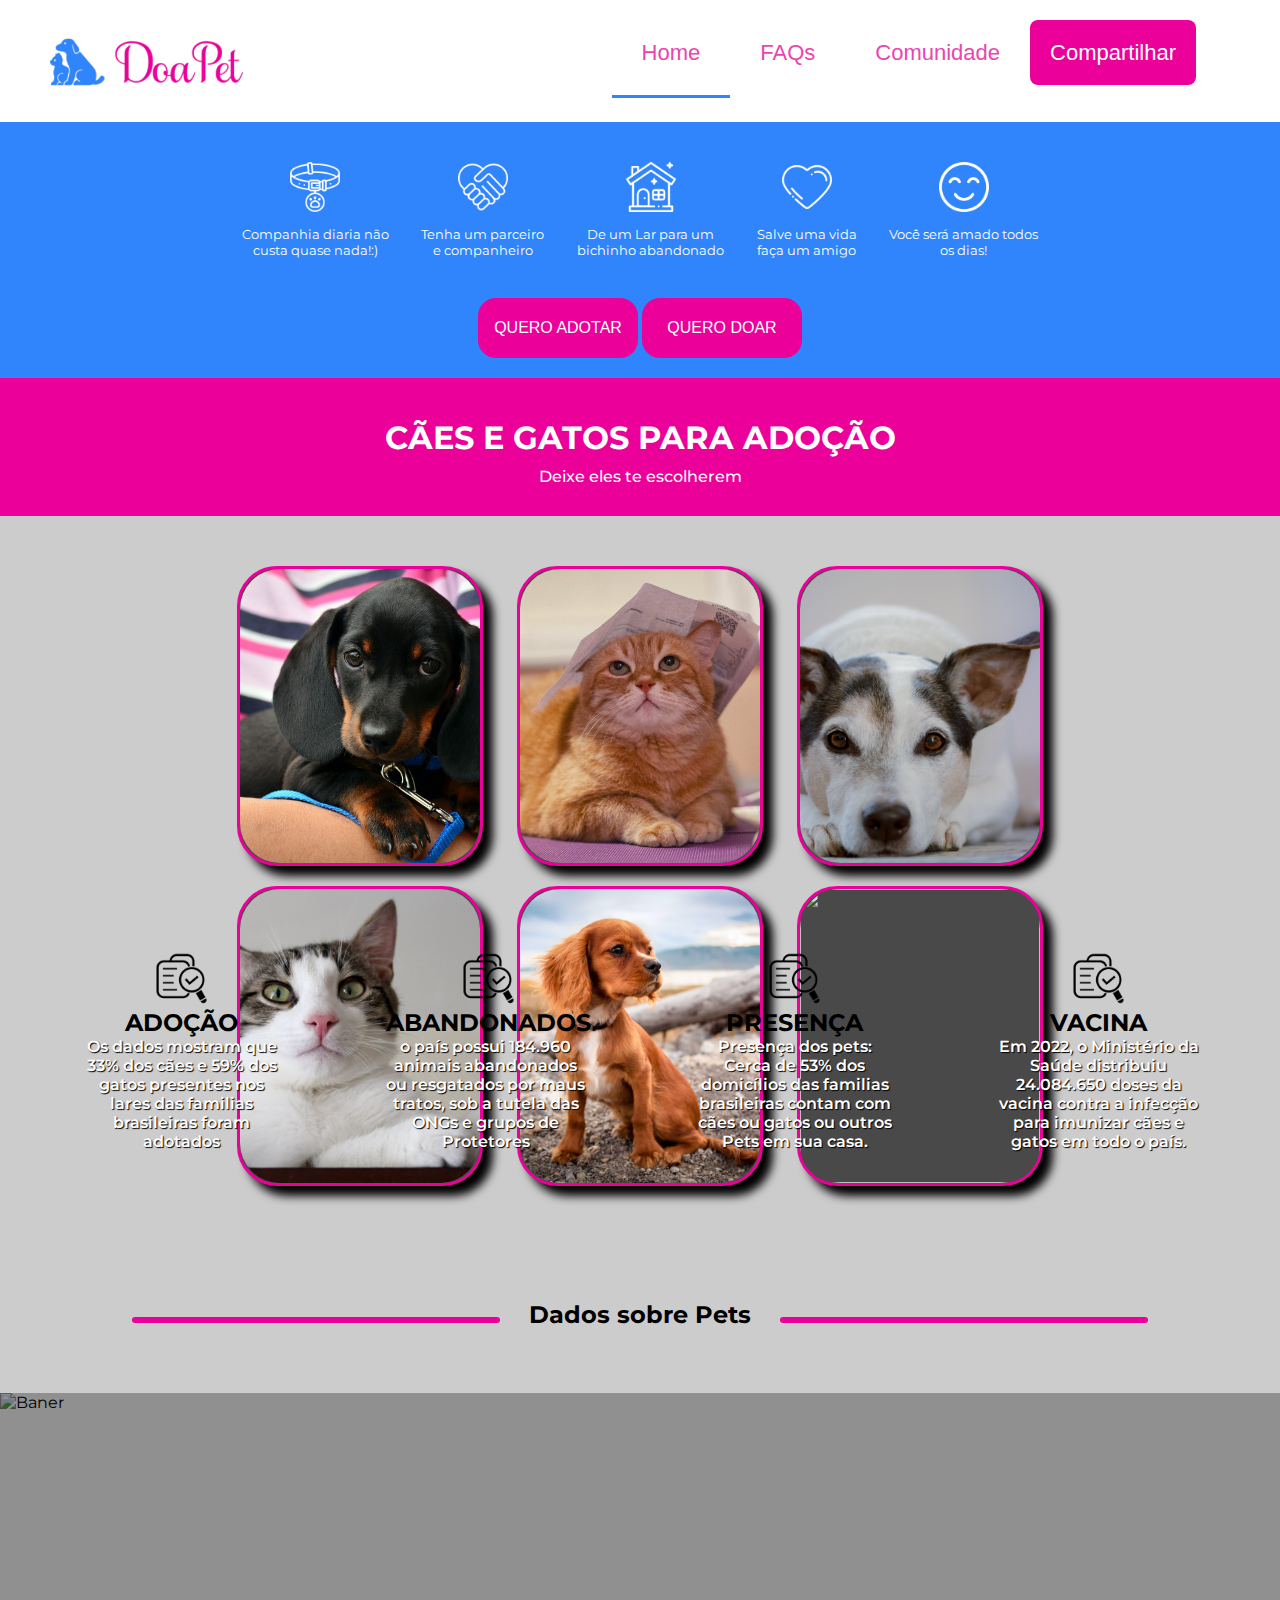
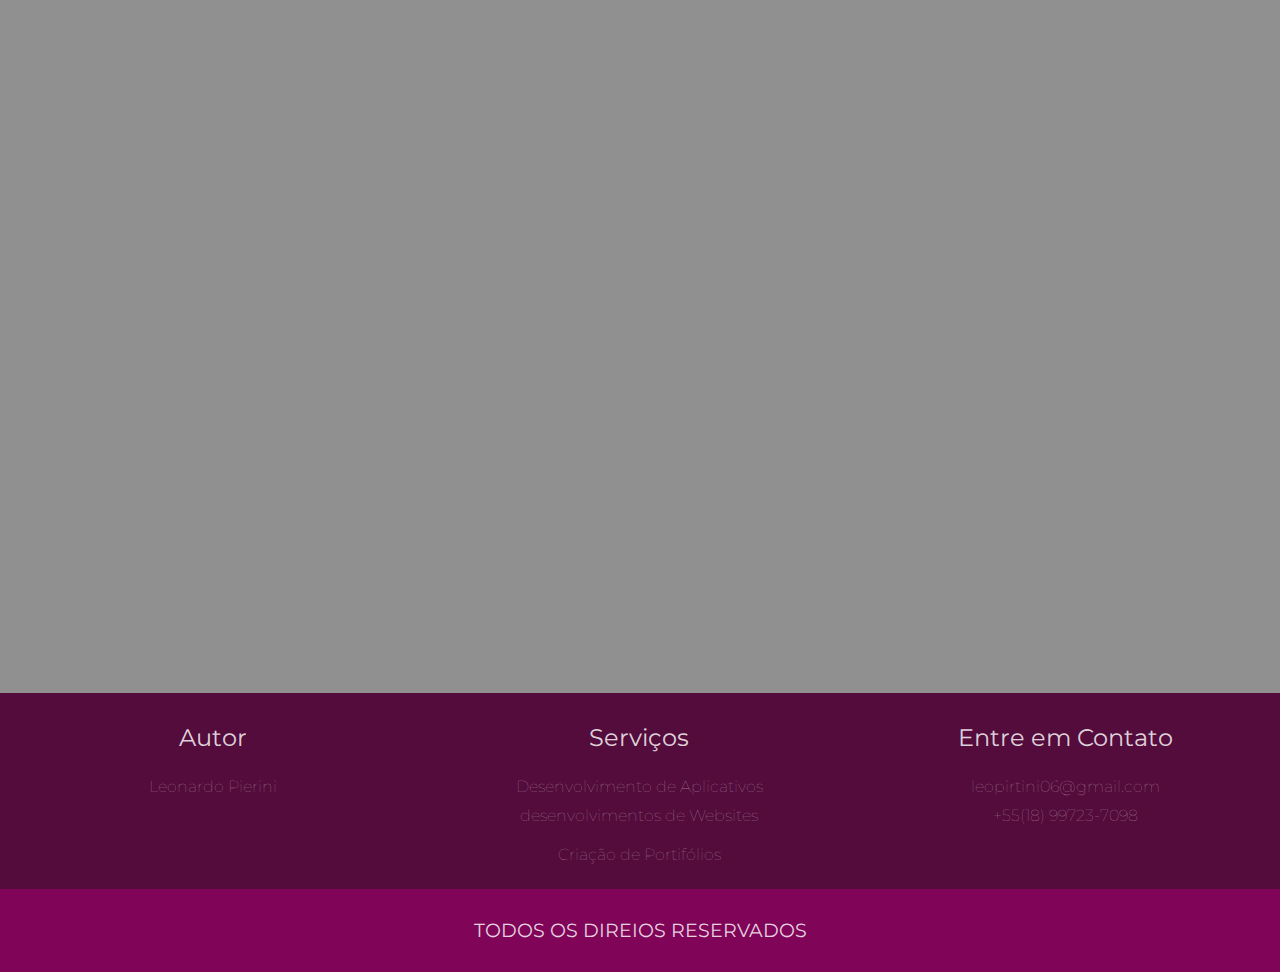
==== commit e2bcbfc3: "parte final" ====
--- a/Prototipo/Home/Html/index.html
+++ b/Prototipo/Home/Html/index.html
@@ -24,7 +24,7 @@
                 <nav>
                     <ul>
                         <li><a  class="selec" href="../../Home/Html/index.html">Home</a></li>
-                        <li><a href="../../Blog/html/blog.html">Blog</a></li>
+                        <li><a href="../../Blog/html/blog.html">FAQs</a></li>
                         <li><a href="../../Comun/html/comunidade.html">Comunidade</a></li>
                         <li><a href="../../Colaborar/html/colaborar.html">Compartilhar</a></li>
                     </ul>
@@ -37,7 +37,7 @@
                 <nav id="nav-menu">
                     <ul>
                         <li class="selec"><a href="../../Home/Html/index.html">Home</a></li>
-                        <li><a href="../../Blog/html/blog.html">Blog</a></li>
+                        <li><a href="../../Blog/html/blog.html">FAQs</a></li>
                         <li><a href="../../Comun/html/comunidade.html">Comunidade</a></li>
                         <li><a href="../../Colaborar/html/colaborar.html">Compartilhar</a></li>
                     </ul>
@@ -126,7 +126,7 @@
     <div class="line-div">
         <div class="container">
             <div class="line1"></div>
-            <h2 class="line-txt">Texto aqui</h2>
+            <h2 class="line-txt">Dados sobre Pets</h2>
             <div class="line2"></div>
         </div>
         
--- a/Prototipo/Home/Css/style.css
+++ b/Prototipo/Home/Css/style.css
@@ -200,7 +200,7 @@
     text-align: center;
 }
 .line-div .line1,.line2{
-    width: 40%;
+    width: 30%;
     height: 6px;
     background-color: #eb0099;
     display: inline-block;
@@ -240,13 +240,15 @@
     section.baner .baner-wraper .dados-wraper{
         text-align: center;
         display: inline-block;
-        margin: 10px 50px;
-        
+        margin: 10px 50px;  
     }
     section.baner .dados-wraper img{
         width: 50px;
     }section.baner .dados-wraper p{
         width: 200px;
+        color: rgb(255, 255, 255);
+        font-weight: 600;
+        text-shadow: 1px 1px 1px black;
     }
     
     
@@ -283,8 +285,9 @@
 
 
 
-
     /* DESIGN RESPONSIVO */
+
+
 @media  screen and (max-width: 850px){
     header .logo{
         display: inline-block;
@@ -301,6 +304,12 @@
     }
     header .mobile img{
         display: block;
+    }
+    .line-div .line1,.line2{
+        width: 25%;
+    }
+    section.baner .baner-wraper {
+       margin: -80px 70px;
     }
 }
 
@@ -324,10 +333,33 @@
         width: 100%;
         padding: 5px 10px;
     }
-}
-
-
-
-
-
-
+    .line-div .line1,.line2{
+        width: 20%;
+    }
+    section.baner .baner-wraper{
+        margin: -20px 30px; 
+    }
+    section.baner .baner-wraper .dados-wraper{
+        margin: 10px 30px; 
+    }
+    section.baner .dados-wraper img{
+        width: 40px;
+    }section.baner .dados-wraper p{
+        width: 100px;
+        font-size: 12px;
+        margin-left: 20px;
+        font-weight: 700;
+    }
+}
+@media  screen and (max-width: 500px){
+    section.baner .baner-wraper .dados-wraper{
+        display: none;
+    }
+    
+}
+
+
+
+
+
+
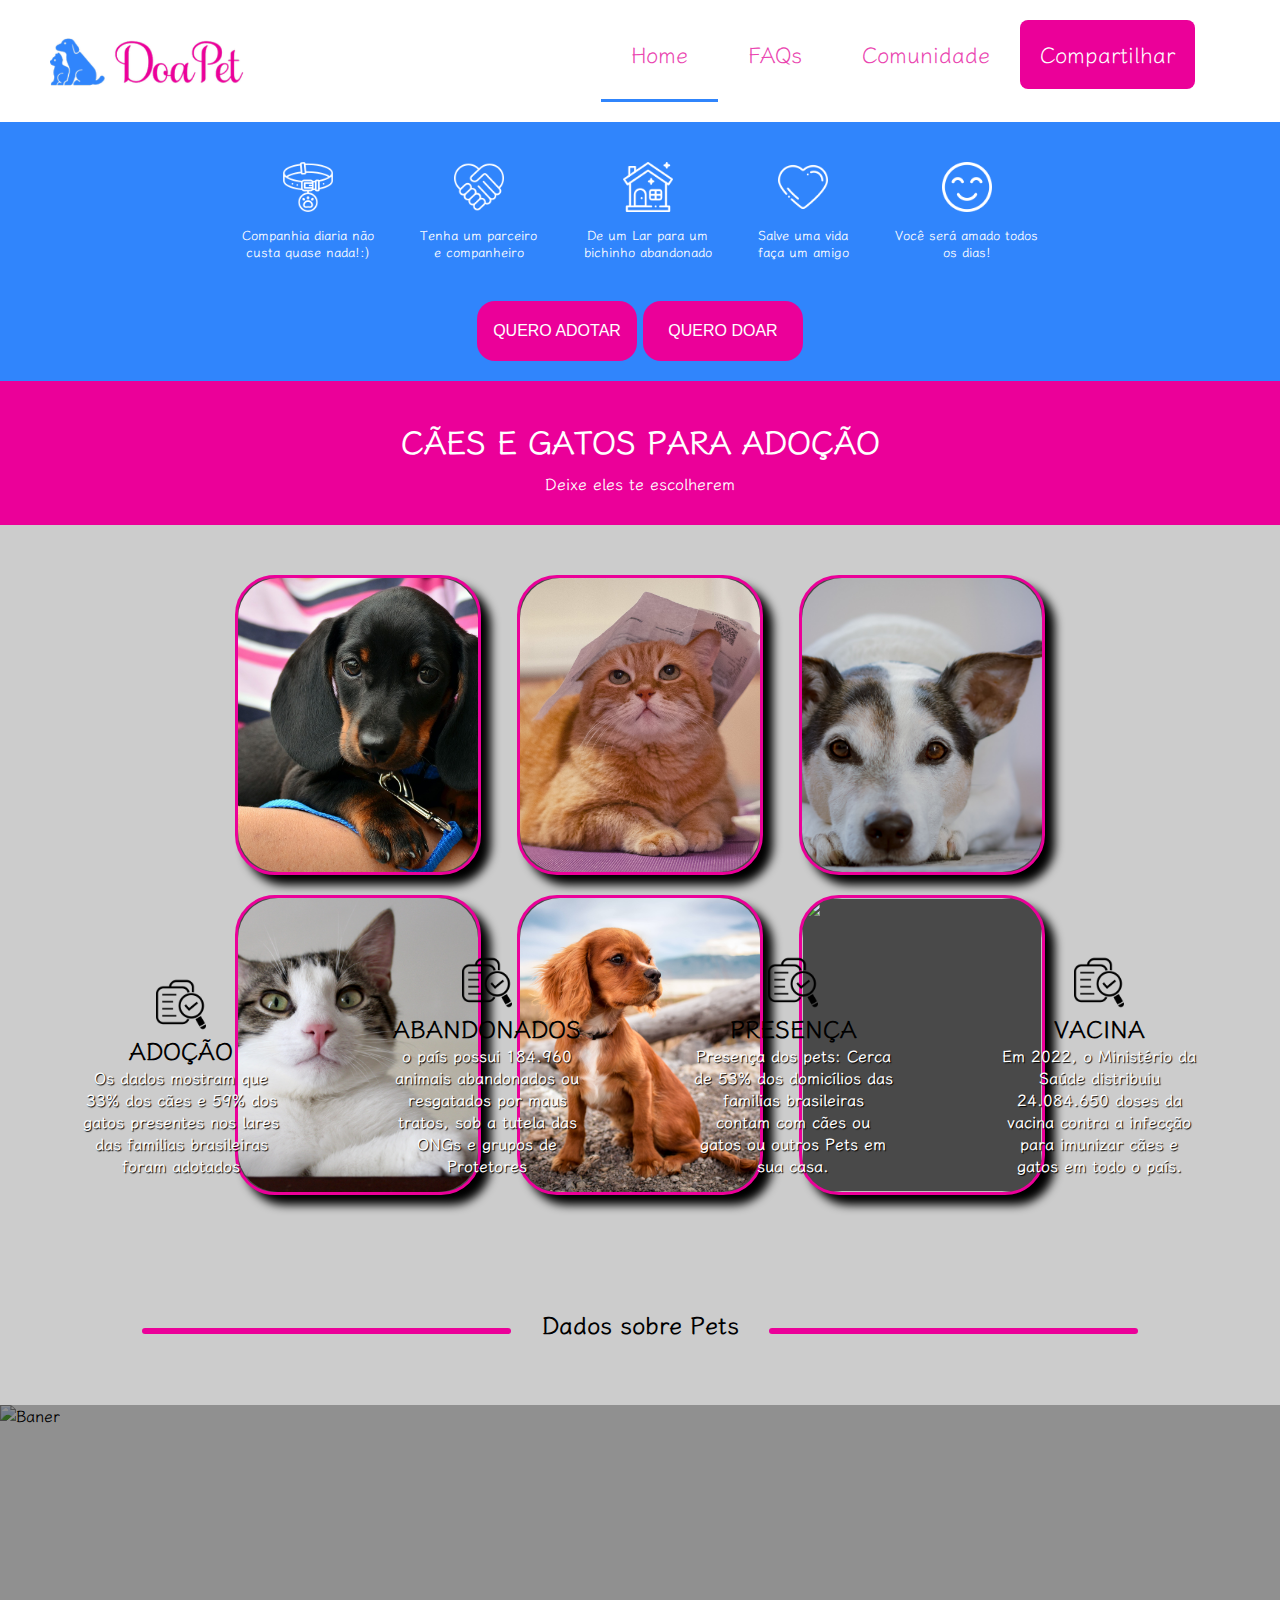
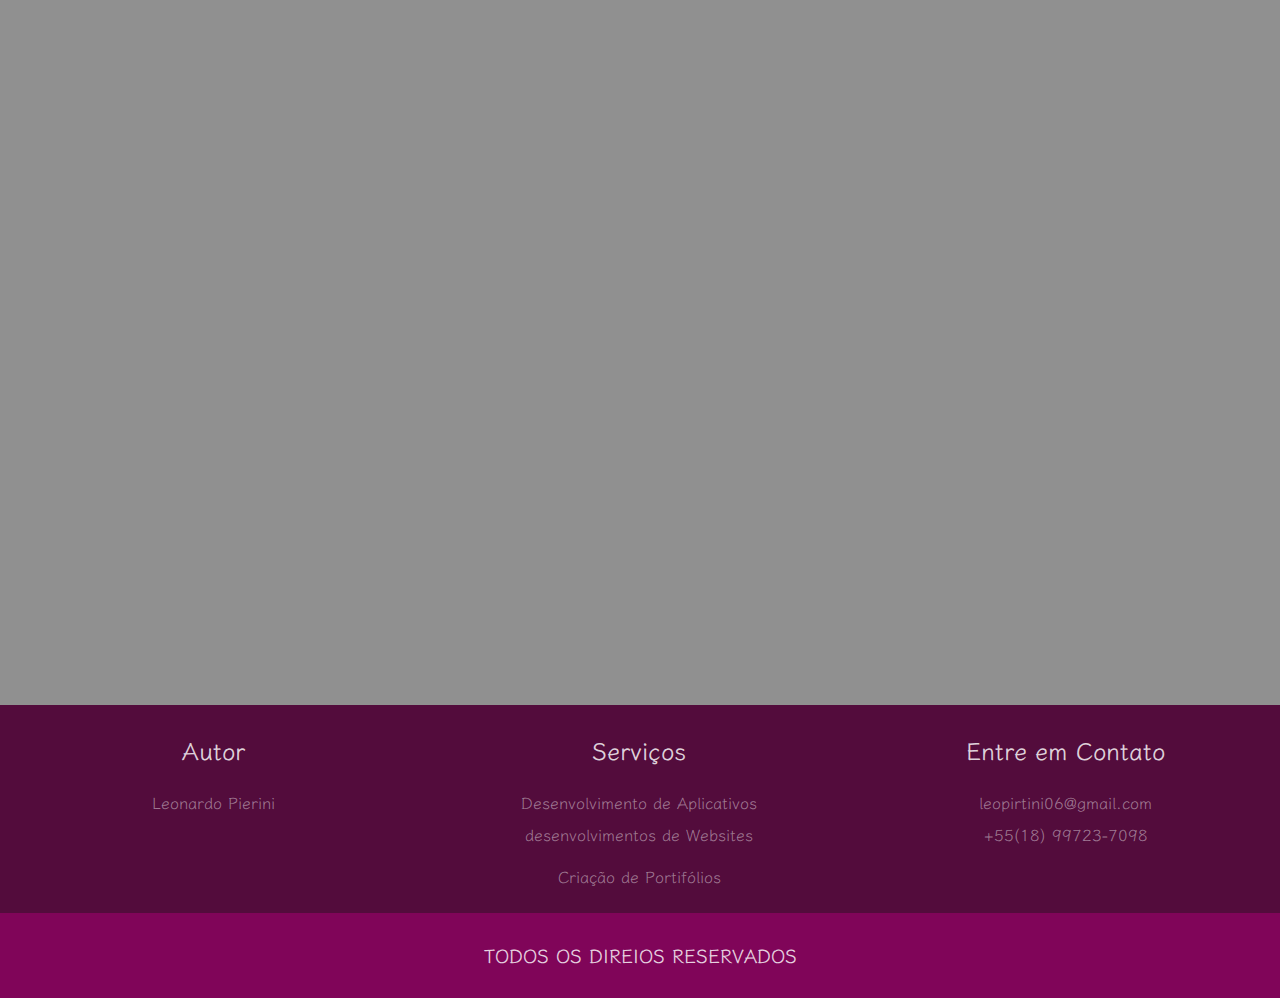
==== commit 8eb1df66: "projeto finalizado" ====
--- a/Prototipo/Home/Html/index.html
+++ b/Prototipo/Home/Html/index.html
@@ -12,6 +12,9 @@
     <link rel="stylesheet" href="../Css/style.css">
     <title>DoaPet</title>
     <link rel="icon" href="../img/logo_aba.png" type="image/x-icon">
+    <link rel="preconnect" href="https://fonts.googleapis.com">
+    <link rel="preconnect" href="https://fonts.gstatic.com" crossorigin>
+    <link href="https://fonts.googleapis.com/css2?family=LXGW+WenKai+TC&display=swap" rel="stylesheet">
 </head>
 <body>
     <header>
@@ -31,7 +34,6 @@
                 </nav>
                 <div class="clear"></div>
             </div><!--desktop-->
-
             <div class="mobile">
                 <img src="../../Imgs/botao-de-menu.png" alt="" id="menu">
                 <nav id="nav-menu">
@@ -46,7 +48,6 @@
             <div class="clear"></div>
         </div><!--container--> 
     </header><!--header-->
-
     <section class="camp-icon">
         <div class="container">
             <div class="icones">
--- a/Prototipo/Home/Css/style.css
+++ b/Prototipo/Home/Css/style.css
@@ -6,7 +6,7 @@
 
 html,body{
     height: 100%;
-    font-family: "Montserrat", sans-serif;
+    font-family: "LXGW WenKai TC", cursive;
 }
     /* CLASSES AUXILIARES */
 .clear{
@@ -22,6 +22,11 @@
 	width: 100%;
 	margin: 0 auto;
 }
+.lxgw-wenkai-tc-regular {
+    font-family: "LXGW WenKai TC", cursive;
+    font-weight: 400;
+    font-style: normal;
+  }
 
 
 
@@ -54,7 +59,7 @@
     position: relative;
     top: 20px;
     padding: 30px;
-    font-family:'Franklin Gothic Medium', 'Arial Narrow', Arial, sans-serif;
+    font-family: "LXGW WenKai TC", cursive;
     font-weight: 300;
     color: #ea45b0;
 }
@@ -95,17 +100,12 @@
     font-weight: bolder;
     text-shadow: 1px 1px 20px rgb(248, 0, 174);
   }
-    
-
-
-
     /*ICONES E BOTÕES */
 section.camp-icon{
     background-color:#3085fc;
 }
 section.camp-icon .container{
    max-width: 830px;
-
 } 
 section.camp-icon .container .icones{
     padding: 20px 2%;
@@ -121,7 +121,7 @@
    color: white;
    font-size: 13px;
    text-align: center;
-   font-family: "Montserrat", sans-serif;;
+   font-family: "LXGW WenKai TC", cursive;
    margin-top: 10px;
 } 
 section.camp-icon .icon img{
@@ -160,9 +160,6 @@
 section.camp-text .container p{
     font-weight: 500;
 }
-
-
-
     /* CAMPO DAS IMAGENS DOS PETS */
 section.camp-img{
     background-color: #ccc;
@@ -190,9 +187,6 @@
     object-fit: cover;
     border-radius: inherit;
 }
-
-
-
  /*Line division*/
 .line-div{
     background-color:#ccc ;
@@ -211,10 +205,7 @@
     background-color: #ccc;
     margin: 0 2%;
     
-}
-
-
-    /*Banner*/
+}/*Banner*/
     section.baner{
         height: 100%;
     }
@@ -249,13 +240,7 @@
         color: rgb(255, 255, 255);
         font-weight: 600;
         text-shadow: 1px 1px 1px black;
-    }
-    
-    
-
-
-
-    /* RODAPÉ DO SITE */
+    }/* RODAPÉ DO SITE */
 footer{
     background-color: #530c3c;
     color: rgba(255, 255, 255, 0.823);
@@ -281,13 +266,7 @@
 footer.footer-2 h2{
     font-weight: normal;
     font-size: 19px;
-}
-
-
-
-    /* DESIGN RESPONSIVO */
-
-
+}/* DESIGN RESPONSIVO */
 @media  screen and (max-width: 850px){
     header .logo{
         display: inline-block;
@@ -311,9 +290,7 @@
     section.baner .baner-wraper {
        margin: -80px 70px;
     }
-}
-
-@media  screen and (max-width: 600px){
+}@media  screen and (max-width: 600px){
     section.camp-img .images-2{
     display: none;
     }
@@ -350,8 +327,7 @@
         margin-left: 20px;
         font-weight: 700;
     }
-}
-@media  screen and (max-width: 500px){
+}@media  screen and (max-width: 500px){
     section.baner .baner-wraper .dados-wraper{
         display: none;
     }
